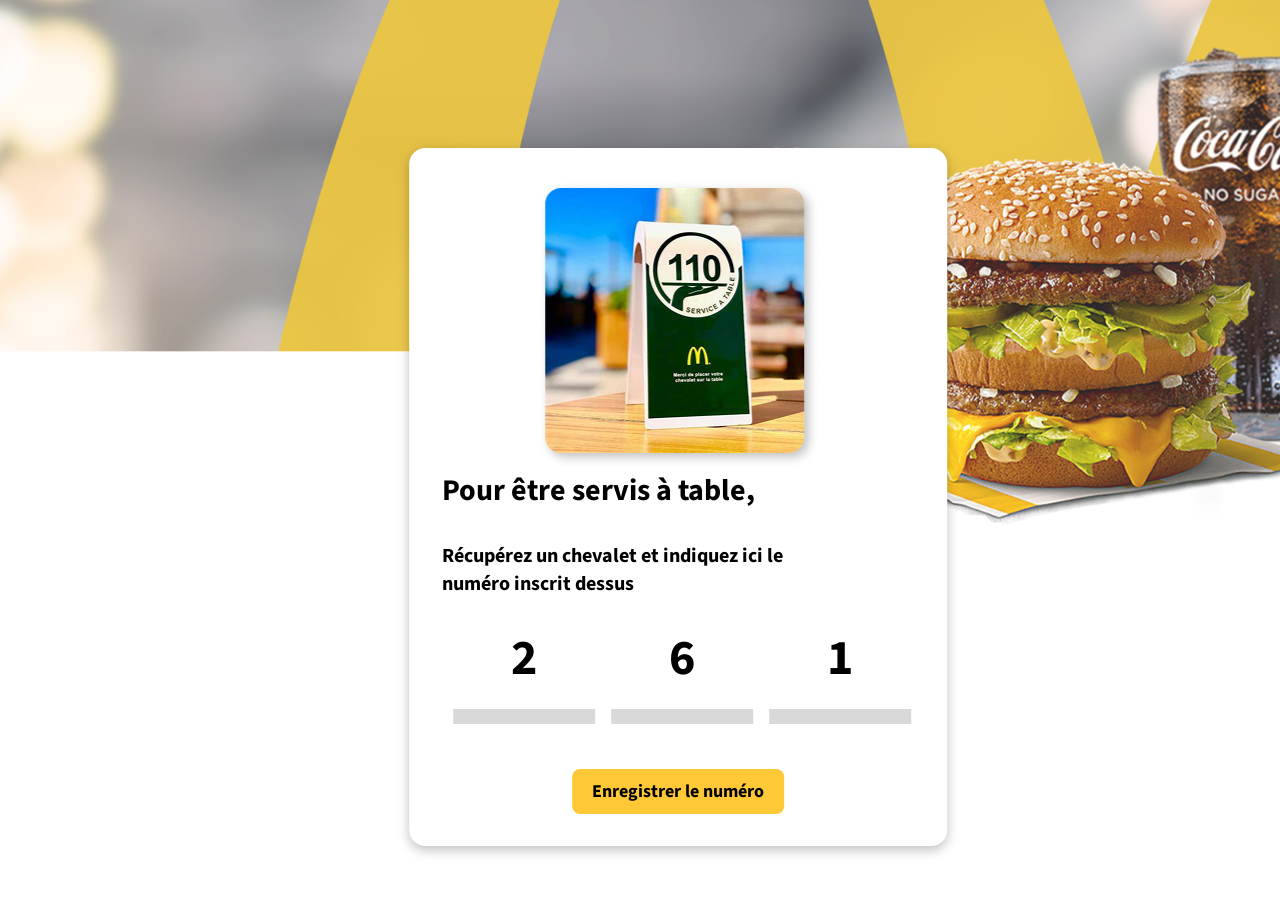
==== chevalet.html @ a79e7923 "creation popup boissons petites-grandes + renommage class et id" ====
<!doctype html>
<html lang="fr">
  <head>
    <meta charset="UTF-8" />
    <meta name="viewport" content="width=device-width, initial-scale=1.0" />
    <title>Wacdo</title>
    <link rel="stylesheet" href="./css/chevalet.css" />
    <link rel="stylesheet" href="./css/style.css" />
    <link rel="preconnect" href="https://fonts.googleapis.com" />
    <link rel="preconnect" href="https://fonts.gstatic.com" crossorigin />
    <link href="https://fonts.googleapis.com/css2?family=Source+Sans+3:ital,wght@0,200..900;1,200..900&display=swap" rel="stylesheet" />
  </head>
  <body>
    <div id="fond-ecran"></div>

    <section id="container-menu-chevalet">
      <div id="container-img-chevalet">
        <img src="./assets/chevalet.png" alt="Illustration Chevalet" />
      </div>
      <div id="menu-chevalet-titre-p">
        <h1>Pour être servis à table,</h1>

        <p id="texte-chevalet">Récupérez un chevalet et indiquez ici le numéro inscrit dessus</p>

        <form method="get" action="">
          <div id="form-numero-chevalet">
            <label for="numero-un"></label>
            <input class="input-numero-chevalet" type="text" id="numero-un" name="numero-un" maxlength="1" size="1" value="2" />
            <label for="numero-deux"></label>
            <input class="input-numero-chevalet" type="text" id="numero-deux" name="numero-deux" maxlength="1" size="1" value="6" />
            <label for="numero-trois"></label>
            <input class="input-numero-chevalet" type="text" id="numero-trois" name="numero-trois" maxlength="1" size="1" value="1" />
          </div>
          <div id="form-btn">
            <input class="btn-chevalet" type="submit" value="Enregistrer le numéro" />
          </div>
        </form>
      </div>
    </section>
  </body>
</html>
---- css/chevalet.css ----
/* --------------------------------------------- Menu chevalet --------------------------------------------- */

#container-menu-chevalet {
  display: flex;
  flex-direction: column;
  justify-content: space-around;
  width: 42%;
  background-color: white;
  border-radius: 16px;
  box-shadow: 0 4px 12px 0 rgba(0, 0, 0, 0.25);
  padding: 32px;
  position: absolute;
  bottom: 6%;
  left: 53%;
  z-index: 2; /*image devant le fond d'écran*/
  transform: translateX(-50%); /*placement au milieu*/
}

#container-img-chevalet {
  display: flex;
  justify-content: center;
  align-content: center;
  align-items: center;
}

#menu-chevalet-titre-p {
  display: flex;
  flex-direction: column;
}

h1 {
  font-weight: 700;
  font-size: 42px;
}

#texte-chevalet {
  font-weight: 700;
  font-size: 26px;
  padding-top: 45px;
  width: 80%;
}

/* --------------------------------------------- Numero chevalet --------------------------------------------- */

form label .input-numero-chevalet {
  display: flex;
  flex-direction: row;
  justify-content: center;
  padding-left: 15px;
  padding-right: 15px;
  gap: 15px;
}

#form-numero-chevalet {
  display: flex;
  justify-content: space-around;
  align-items: center;
  padding-top: 20px;
  padding-bottom: 80px;
}

.input-numero-chevalet {
  padding-top: 30px;
  padding-bottom: 30px;
  font-size: 96px;
  font-weight: 700;
  text-align: center;
  border: none;
  border-bottom: 15px solid #d9d9d9;
  width: 30%;
}

/* --------------------------------------------- Bouton chevalet --------------------------------------------- */

#form-btn {
  display: flex;
  align-content: center;
  justify-content: center;
  align-items: center;
}

.btn-chevalet {
  background-color: #ffc836;
  padding: 16px 32px;
  border-radius: 8px;
  font-weight: 700;
  font-size: 18px;
  border: none;
  cursor: pointer;
}

/* --------------------------------------------- Responsive --------------------------------------------- */

/* --------------------------------------------- Responsive page chevalet --------------------------------------------- */

/* --------------------- Petit pc Nest Hub Max -------------------*/

@media (max-width: 1280px) {
  #menu-chevalet {
    padding: 18px;
  }
  h1 {
    font-size: 30px;
  }

  #texte-chevalet {
    font-size: 20px;
    padding-top: 30px;
  }

  .input-numero-chevalet {
    font-size: 50px;
    padding-top: 15px;
    padding-bottom: 15px;
  }

  #form-numero-chevalet {
    padding-top: 10px;
    padding-bottom: 45px;
  }

  .btn-chevalet {
    padding: 10px 20px;
  }
}

/* --------------------- Tablette ipad air vertical -------------------*/

@media (max-width: 820px) {
  #menu-chevalet {
    width: 60.3%;
    height: 62.9%;
  }
}
---- css/style.css ----
/* --------------------------------------------- Général --------------------------------------------- */

* {
  margin: 0;
  padding: 0;
  font-family: "Source Sans 3";
  box-sizing: border-box;
}

body {
  max-width: 1920px;
  max-height: 1080px;
  overflow-x: hidden; /* évite la barre horizontale et cache ce qui dépasse */
  background-color: white;
}

#fond-ecran {
  background-image: url("../assets/mc_landing_banner.png");
  opacity: 0.85;
  position: fixed;
  top: -90px;
  width: 118%;
  height: 100vh;
  background-size: contain;
  background-position: top right;
  background-repeat: no-repeat;
  z-index: -1;
}
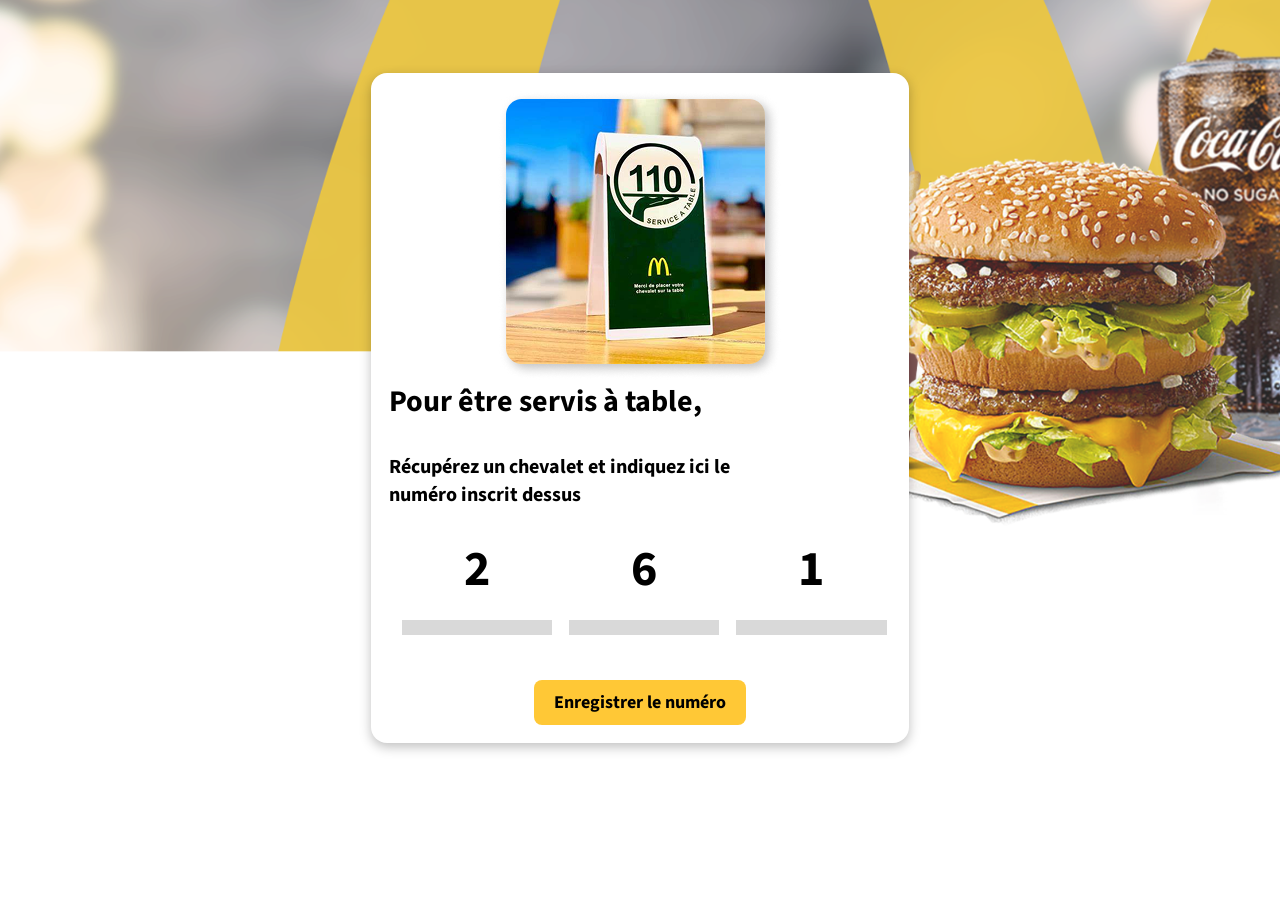
==== commit 77a48b82: "Fixation des erreurs W3C" ====
--- a/chevalet.html
+++ b/chevalet.html
@@ -22,7 +22,7 @@
 
         <p id="texte-chevalet">Récupérez un chevalet et indiquez ici le numéro inscrit dessus</p>
 
-        <form method="get" action="">
+        <form method="get">
           <div id="form-numero-chevalet">
             <label for="numero-un"></label>
             <input class="input-numero-chevalet" type="text" id="numero-un" name="numero-un" maxlength="1" size="1" value="2" />
--- a/css/chevalet.css
+++ b/css/chevalet.css
@@ -11,9 +11,8 @@
   padding: 32px;
   position: absolute;
   bottom: 6%;
-  left: 53%;
   z-index: 2; /*image devant le fond d'écran*/
-  transform: translateX(-50%); /*placement au milieu*/
+  margin-left: 29%;
 }
 
 #container-img-chevalet {
@@ -90,21 +89,23 @@
 }
 
 /* --------------------------------------------- Responsive --------------------------------------------- */
-
-/* --------------------------------------------- Responsive page chevalet --------------------------------------------- */
-
-/* --------------------- Petit pc Nest Hub Max -------------------*/
-
-@media (max-width: 1280px) {
-  #menu-chevalet {
-    padding: 18px;
+@media (max-width: 1314px) {
+  #texte-chevalet {
+    font-size: 20px;
   }
   h1 {
     font-size: 30px;
   }
+}
+
+@media (max-width: 1280px) {
+  #container-menu-chevalet {
+    padding: 18px;
+    bottom: 17.5%;
+    height: auto;
+  }
 
   #texte-chevalet {
-    font-size: 20px;
     padding-top: 30px;
   }
 
@@ -124,11 +125,23 @@
   }
 }
 
-/* --------------------- Tablette ipad air vertical -------------------*/
-
-@media (max-width: 820px) {
-  #menu-chevalet {
-    width: 60.3%;
-    height: 62.9%;
+@media (max-width: 978px) {
+  #container-menu-chevalet {
+    width: 60%;
+    height: auto;
+    margin-left: 22%;
   }
 }
+
+@media (max-width: 682px) {
+  #container-menu-chevalet {
+    width: 60%;
+    height: auto;
+  }
+}
+
+@media (max-width: 625px) {
+  #container-img-chevalet img {
+    width: 70%;
+  }
+}
--- a/css/style.css
+++ b/css/style.css
@@ -7,7 +7,8 @@
   box-sizing: border-box;
 }
 
-body {
+body,
+main {
   max-width: 1920px;
   max-height: 1080px;
   overflow-x: hidden; /* évite la barre horizontale et cache ce qui dépasse */
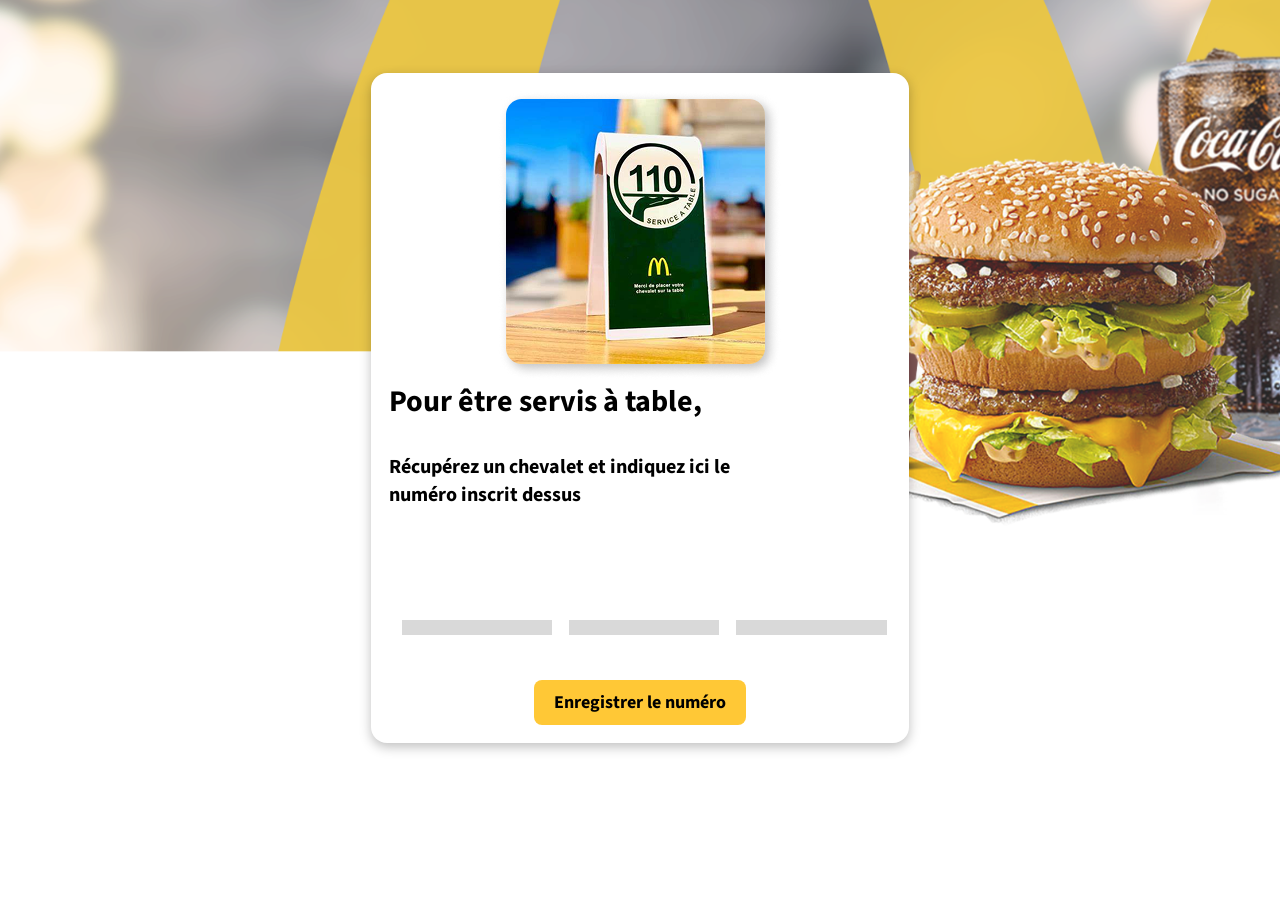
==== commit 4d2b8026: "Ajout de la bordure à la selection d'un choix de paiement + message de confirmation et verification " ====
--- a/chevalet.html
+++ b/chevalet.html
@@ -25,11 +25,11 @@
         <form method="get">
           <div id="form-numero-chevalet">
             <label for="numero-un"></label>
-            <input class="input-numero-chevalet" type="text" id="numero-un" name="numero-un" maxlength="1" size="1" value="2" />
+            <input class="input-numero-chevalet" type="text" id="numero-un" name="numero-un" maxlength="1" inputmode="numeric" size="1" value="" />
             <label for="numero-deux"></label>
-            <input class="input-numero-chevalet" type="text" id="numero-deux" name="numero-deux" maxlength="1" size="1" value="6" />
+            <input class="input-numero-chevalet" type="text" id="numero-deux" name="numero-deux" maxlength="1" inputmode="numeric" size="1" value="" />
             <label for="numero-trois"></label>
-            <input class="input-numero-chevalet" type="text" id="numero-trois" name="numero-trois" maxlength="1" size="1" value="1" />
+            <input class="input-numero-chevalet" type="text" id="numero-trois" name="numero-trois" maxlength="1" inputmode="numeric" size="1" value="" />
           </div>
           <div id="form-btn">
             <input class="btn-chevalet" type="submit" value="Enregistrer le numéro" />
@@ -37,5 +37,6 @@
         </form>
       </div>
     </section>
+    <script src="./js/chevalet.js"></script>
   </body>
 </html>
--- a/css/style.css
+++ b/css/style.css
@@ -7,12 +7,16 @@
   box-sizing: border-box;
 }
 
-body,
-main {
-  max-width: 1920px;
-  max-height: 1080px;
+html, 
+body {
   overflow-x: hidden; /* évite la barre horizontale et cache ce qui dépasse */
   background-color: white;
+  height: 100%;
+}
+
+body {
+  max-width: 1920px;
+  margin: 0 auto;
 }
 
 #fond-ecran {
@@ -25,5 +29,4 @@
   background-size: contain;
   background-position: top right;
   background-repeat: no-repeat;
-  z-index: -1;
 }
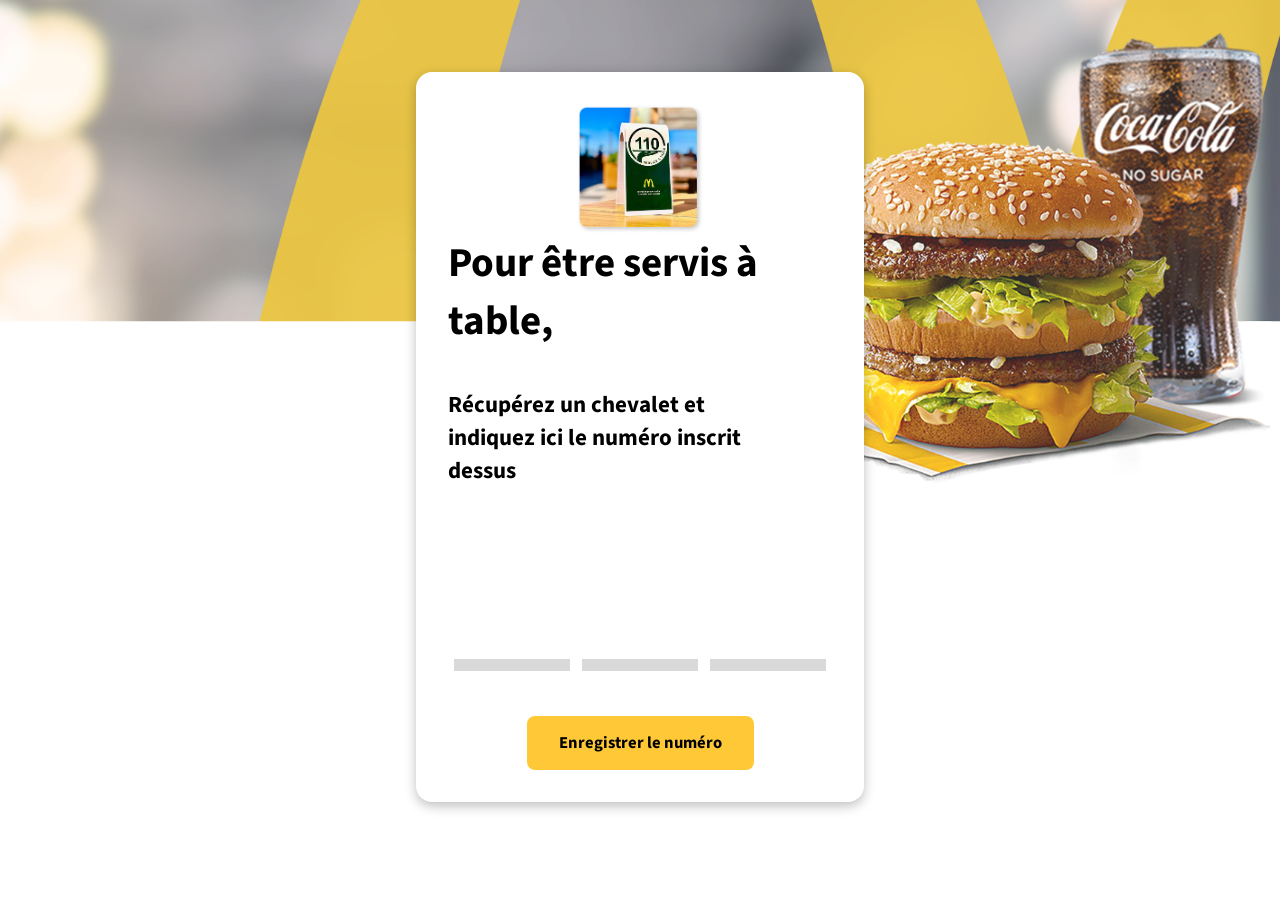
==== commit 0a2c6313: "Fin de l'accessibilité avec wave + repassage validator W3C" ====
--- a/chevalet.html
+++ b/chevalet.html
@@ -24,11 +24,11 @@
 
         <form method="get">
           <div id="form-numero-chevalet">
-            <label for="numero-un"></label>
+            <label for="numero-un" class="cache-label">Premier chiffre du numéro de chevalet</label>
             <input class="input-numero-chevalet" type="text" id="numero-un" name="numero-un" maxlength="1" inputmode="numeric" size="1" value="" />
-            <label for="numero-deux"></label>
+            <label for="numero-deux" class="cache-label">Deuxième chiffre du numéro de chevalet</label>
             <input class="input-numero-chevalet" type="text" id="numero-deux" name="numero-deux" maxlength="1" inputmode="numeric" size="1" value="" />
-            <label for="numero-trois"></label>
+            <label for="numero-trois" class="cache-label">Troisième chiffre du numéro de chevalet</label>
             <input class="input-numero-chevalet" type="text" id="numero-trois" name="numero-trois" maxlength="1" inputmode="numeric" size="1" value="" />
           </div>
           <div id="form-btn">
--- a/css/chevalet.css
+++ b/css/chevalet.css
@@ -4,15 +4,16 @@
   display: flex;
   flex-direction: column;
   justify-content: space-around;
-  width: 42%;
+  width: clamp(280px, 35vw, 550px);
   background-color: white;
   border-radius: 16px;
   box-shadow: 0 4px 12px 0 rgba(0, 0, 0, 0.25);
-  padding: 32px;
+  padding: clamp(12px, 2.5vw, 32px);
   position: absolute;
-  bottom: 6%;
-  z-index: 2; /*image devant le fond d'écran*/
-  margin-left: 29%;
+  top: 6%;
+  left: 50%;
+  transform: translateX(-50%);
+  z-index: 2;
 }
 
 #container-img-chevalet {
@@ -22,6 +23,12 @@
   align-items: center;
 }
 
+#container-img-chevalet img {
+  width: auto;
+  height: clamp(50px, 12vw, 130px);
+  object-fit: contain;
+}
+
 #menu-chevalet-titre-p {
   display: flex;
   flex-direction: column;
@@ -29,13 +36,13 @@
 
 h1 {
   font-weight: 700;
-  font-size: 42px;
+  font-size: clamp(18px, 3.2vw, 42px);
 }
 
 #texte-chevalet {
   font-weight: 700;
-  font-size: 26px;
-  padding-top: 45px;
+  font-size: clamp(11px, 1.8vw, 26px);
+  padding-top: clamp(10px, 3vw, 45px);
   width: 80%;
 }
 
@@ -50,6 +57,19 @@
   gap: 15px;
 }
 
+
+.cache-label {
+  position: absolute;
+  width: 1px;
+  height: 1px;
+  padding: 0;
+  margin: -1px;
+  overflow: hidden;
+  clip: rect(0, 0, 0, 0);
+  white-space: nowrap;
+  border: 0;
+}
+
 #form-numero-chevalet {
   display: flex;
   justify-content: space-around;
@@ -59,13 +79,13 @@
 }
 
 .input-numero-chevalet {
-  padding-top: 30px;
-  padding-bottom: 30px;
-  font-size: 96px;
+  padding-top: clamp(5px, 2vw, 30px);
+  padding-bottom: clamp(5px, 2vw, 30px);
+  font-size: clamp(20px, 6vw, 96px);
   font-weight: 700;
   text-align: center;
   border: none;
-  border-bottom: 15px solid #d9d9d9;
+  border-bottom: clamp(4px, 1vw, 15px) solid #d9d9d9;
   width: 30%;
 }
 
@@ -80,68 +100,97 @@
 
 .btn-chevalet {
   background-color: #ffc836;
-  padding: 16px 32px;
+  padding: clamp(6px, 1.2vw, 16px) clamp(12px, 2.5vw, 32px);
   border-radius: 8px;
   font-weight: 700;
-  font-size: 18px;
+  font-size: clamp(10px, 1.3vw, 18px);
   border: none;
   cursor: pointer;
 }
 
 /* --------------------------------------------- Responsive --------------------------------------------- */
-@media (max-width: 1314px) {
-  #texte-chevalet {
-    font-size: 20px;
-  }
-  h1 {
-    font-size: 30px;
-  }
-}
 
-@media (max-width: 1280px) {
+
+
+/* *********************************************************
+   1. Tablettes + petits écrans paysage
+************************************************************/
+
+
+
+@media (min-width: 979px) and (max-width: 1314px) {
   #container-menu-chevalet {
-    padding: 18px;
-    bottom: 17.5%;
-    height: auto;
-  }
-
-  #texte-chevalet {
-    padding-top: 30px;
-  }
-
-  .input-numero-chevalet {
-    font-size: 50px;
-    padding-top: 15px;
-    padding-bottom: 15px;
+    top: 8%;
   }
 
   #form-numero-chevalet {
     padding-top: 10px;
     padding-bottom: 45px;
   }
+}
 
-  .btn-chevalet {
-    padding: 10px 20px;
+/* *********************************************************
+   2. Mobile paysage + tablette portrait
+************************************************************/
+
+
+@media (max-width: 978px) and (orientation: landscape) {
+  #container-menu-chevalet {
+    max-height: 85vh;
+    top: 15%;
+  }
+
+  #form-numero-chevalet {
+    padding-top: 5px;
+    padding-bottom: 15px;
+    gap: 10px;
+  }
+
+  form label .input-numero-chevalet {
+    justify-content: center;
+    padding-left: 5px;
+    padding-right: 5px;
+    gap: 8px;
+  }
+
+  .input-numero-chevalet {
+    width: 15%;
+  }
+
+  #form-btn {
+    padding-top: 15px;
   }
 }
 
-@media (max-width: 978px) {
+/* *********************************************************
+   3. Mobile portrait (tous formats)
+************************************************************/
+
+
+@media (max-width: 978px) and (orientation: portrait) {
   #container-menu-chevalet {
-    width: 60%;
-    height: auto;
-    margin-left: 22%;
+    max-height: 85vh;
+    top: 20%;
   }
-}
 
-@media (max-width: 682px) {
-  #container-menu-chevalet {
-    width: 60%;
-    height: auto;
+  #form-numero-chevalet {
+    padding-top: 0;
+    padding-bottom: 10px;
+    gap: 8px;
   }
-}
 
-@media (max-width: 625px) {
-  #container-img-chevalet img {
-    width: 70%;
+  form label .input-numero-chevalet {
+    justify-content: center;
+    padding-left: 5px;
+    padding-right: 5px;
+    gap: 5px;
   }
-}
+
+  .input-numero-chevalet {
+    width: 15%;
+  }
+
+  #form-btn {
+    padding-top: 12px;
+  }
+}
--- a/css/style.css
+++ b/css/style.css
@@ -3,11 +3,11 @@
 * {
   margin: 0;
   padding: 0;
-  font-family: "Source Sans 3";
+  font-family: 'Source Sans 3';
   box-sizing: border-box;
 }
 
-html, 
+html,
 body {
   overflow-x: hidden; /* évite la barre horizontale et cache ce qui dépasse */
   background-color: white;
@@ -20,11 +20,11 @@
 }
 
 #fond-ecran {
-  background-image: url("../assets/mc_landing_banner.png");
+  background-image: url('../assets/mc_landing_banner.png');
   opacity: 0.85;
   position: fixed;
   top: -90px;
-  width: 118%;
+  width: 110%;
   height: 100vh;
   background-size: contain;
   background-position: top right;
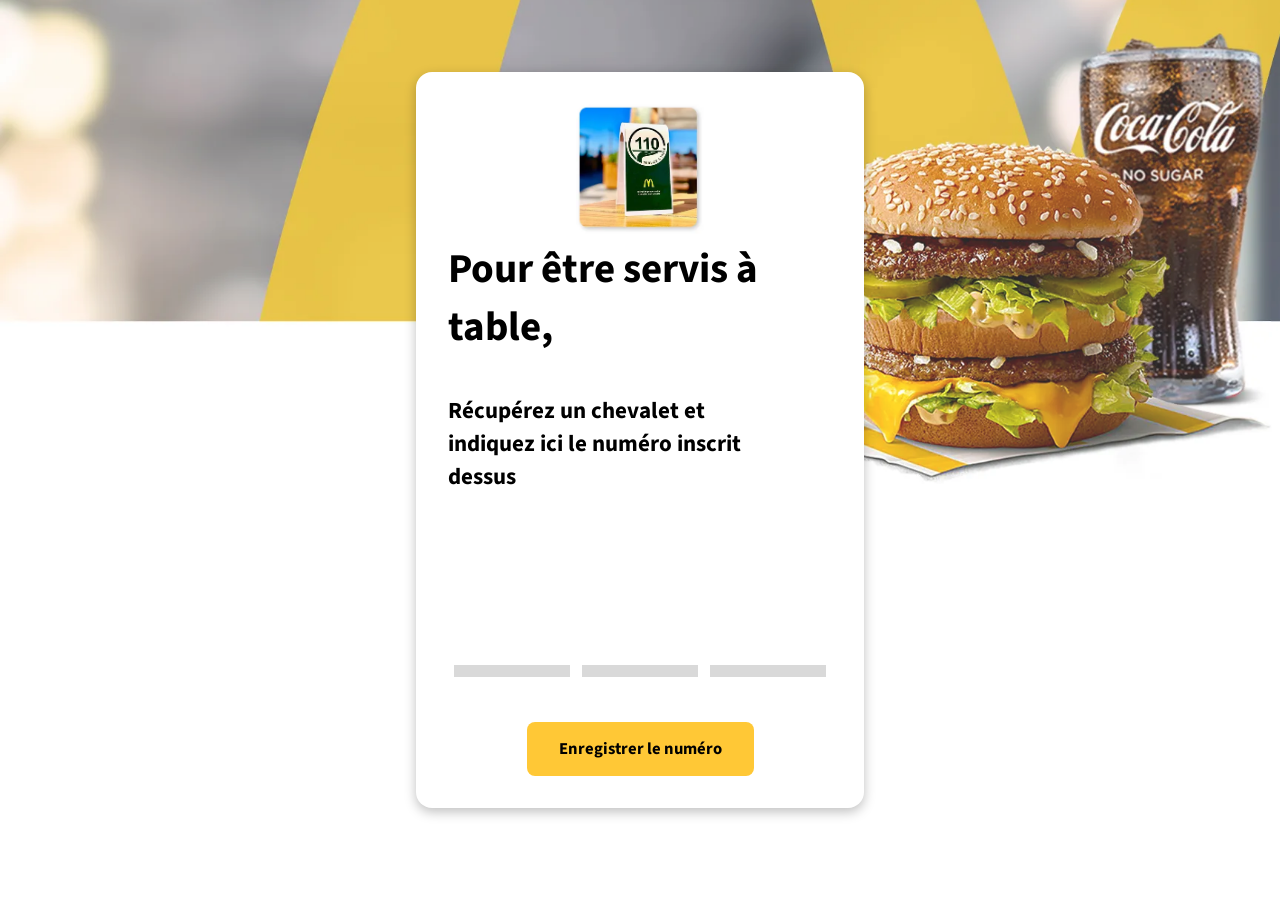
==== commit 23363c74: "Ajout des images en webp sur la page chevalet+ paiements + remerciements + modif du css + verificati" ====
--- a/chevalet.html
+++ b/chevalet.html
@@ -15,7 +15,10 @@
 
     <section id="container-menu-chevalet">
       <div id="container-img-chevalet">
-        <img src="./assets/chevalet.png" alt="Illustration Chevalet" />
+          <picture>
+            <source srcset="assets/webp/chevalet.webp" type="image/webp">
+            <img src="./assets/chevalet.png" alt="Illustration Chevalet" />
+          </picture>
       </div>
       <div id="menu-chevalet-titre-p">
         <h1>Pour être servis à table,</h1>
--- a/css/chevalet.css
+++ b/css/chevalet.css
@@ -1,4 +1,8 @@
 /* --------------------------------------------- Menu chevalet --------------------------------------------- */
+
+*, *::before, *::after {
+  box-sizing: border-box;
+}
 
 #container-menu-chevalet {
   display: flex;
@@ -136,13 +140,29 @@
 
 @media (max-width: 978px) and (orientation: landscape) {
   #container-menu-chevalet {
-    max-height: 85vh;
-    top: 15%;
+    max-height: 92vh;
+    top: 20%;
+    overflow-y: auto;
+    padding: 10px 20px;
+  }
+
+  #container-img-chevalet img {
+    height: clamp(30px, 8vh, 60px);
+  }
+
+  h1 {
+    font-size: clamp(14px, 4vh, 22px);
+  }
+
+  #texte-chevalet {
+    font-size: clamp(10px, 2vh, 14px);
+    padding-top: clamp(4px, 1.5vh, 10px);
+    width: 100%;
   }
 
   #form-numero-chevalet {
     padding-top: 5px;
-    padding-bottom: 15px;
+    padding-bottom: 10px;
     gap: 10px;
   }
 
@@ -155,10 +175,19 @@
 
   .input-numero-chevalet {
     width: 15%;
+    padding-top: clamp(2px, 1vh, 8px);
+    padding-bottom: clamp(2px, 1vh, 8px);
+    font-size: clamp(16px, 5vh, 32px);
+    border-bottom-width: clamp(2px, 0.6vh, 6px);
   }
 
   #form-btn {
-    padding-top: 15px;
+    padding-top: 8px;
+  }
+
+  .btn-chevalet {
+    padding: 6px 16px;
+    font-size: clamp(10px, 2vh, 14px);
   }
 }
 
--- a/css/style.css
+++ b/css/style.css
@@ -9,7 +9,7 @@
 
 html,
 body {
-  overflow-x: hidden; /* évite la barre horizontale et cache ce qui dépasse */
+  overflow-x: hidden;
   background-color: white;
   height: 100%;
 }
@@ -21,6 +21,10 @@
 
 #fond-ecran {
   background-image: url('../assets/mc_landing_banner.png');
+  background-image: image-set(
+    url('../assets/webp/mc_landing_banner.webp') type('image/webp'),
+    url('../assets/mc_landing_banner.png') type('image/png')
+  );
   opacity: 0.85;
   position: fixed;
   top: -90px;
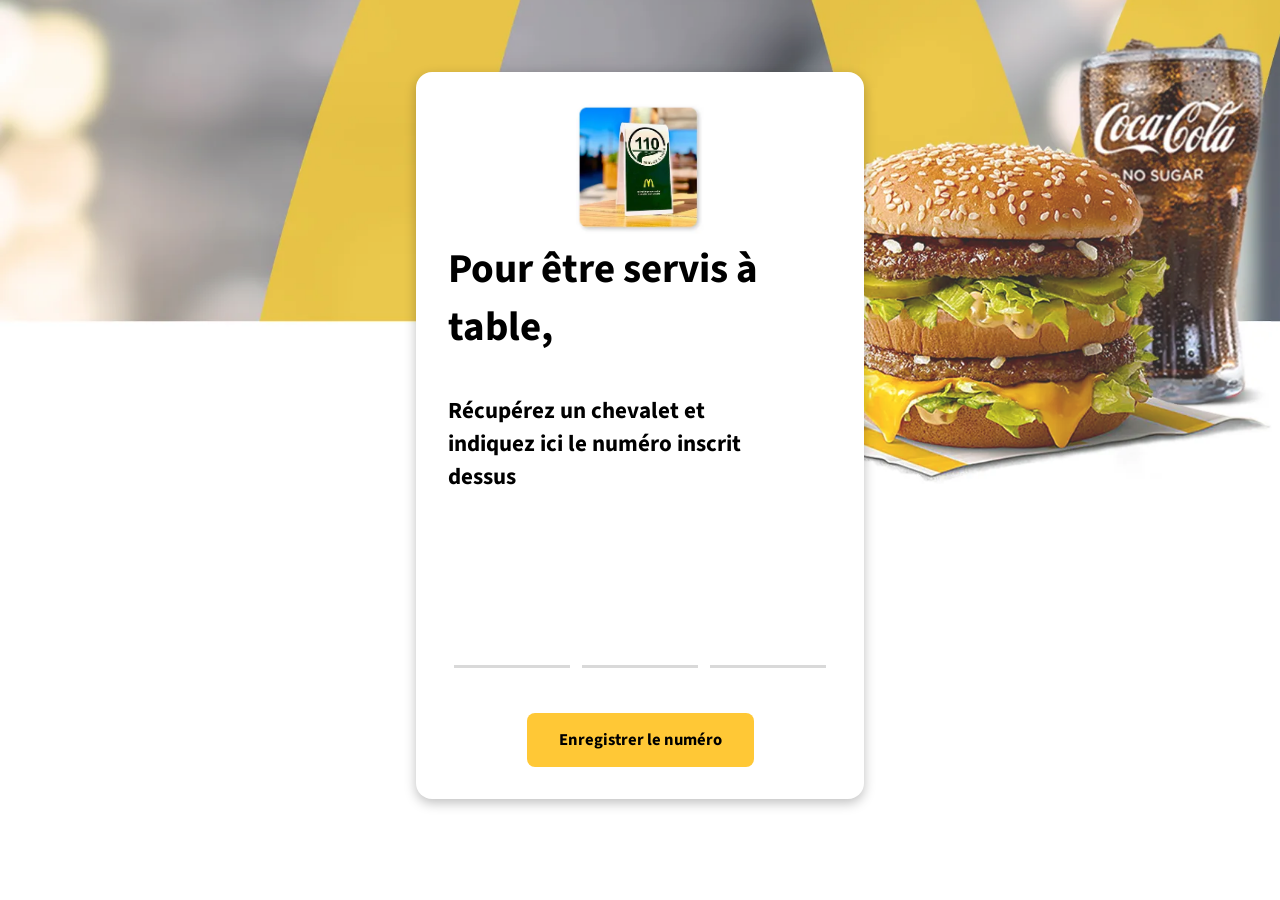
==== commit 7c3b5f38: "minification des fichiers CSS" ====
--- a/chevalet.html
+++ b/chevalet.html
@@ -4,8 +4,10 @@
     <meta charset="UTF-8" />
     <meta name="viewport" content="width=device-width, initial-scale=1.0" />
     <title>Wacdo</title>
-    <link rel="stylesheet" href="./css/chevalet.css" />
-    <link rel="stylesheet" href="./css/style.css" />
+    <!-- <link rel="stylesheet" href="./css/chevalet.css" /> -->
+    <link rel="stylesheet" href="./css/chevalet.min.css" />
+    <!-- <link rel="stylesheet" href="./css/style.css" /> -->
+    <link rel="stylesheet" href="./css/style.min.css" />
     <link rel="preconnect" href="https://fonts.googleapis.com" />
     <link rel="preconnect" href="https://fonts.gstatic.com" crossorigin />
     <link href="https://fonts.googleapis.com/css2?family=Source+Sans+3:ital,wght@0,200..900;1,200..900&display=swap" rel="stylesheet" />
--- a/css/chevalet.min.css
+++ b/css/chevalet.min.css
@@ -0,0 +1 @@
+#container-img-chevalet,#form-btn{display:flex;align-content:center}*,::after,::before{box-sizing:border-box}#container-menu-chevalet{display:flex;flex-direction:column;justify-content:space-around;width:clamp(280px,35vw,550px);background-color:#fff;border-radius:16px;box-shadow:0 4px 12px 0 rgba(0,0,0,.25);padding:clamp(12px,2.5vw,32px);position:absolute;top:6%;left:50%;transform:translateX(-50%);z-index:2}#container-img-chevalet{justify-content:center;align-items:center}#container-img-chevalet img{width:auto;height:clamp(50px,12vw,130px);object-fit:contain}#menu-chevalet-titre-p{display:flex;flex-direction:column}h1{font-weight:700;font-size:clamp(18px, 3.2vw, 42px)}#texte-chevalet{font-weight:700;font-size:clamp(11px, 1.8vw, 26px);padding-top:clamp(10px,3vw,45px);width:80%}form label .input-numero-chevalet{display:flex;flex-direction:row;justify-content:center;padding-left:15px;padding-right:15px;gap:15px}.cache-label{position:absolute;width:1px;height:1px;padding:0;margin:-1px;overflow:hidden;clip:rect(0,0,0,0);white-space:nowrap;border:0}#form-numero-chevalet{display:flex;justify-content:space-around;align-items:center;padding-top:20px;padding-bottom:80px}.input-numero-chevalet{padding-top:clamp(5px,2vw,30px);padding-bottom:clamp(5px,2vw,30px);font-size:clamp(20px, 6vw, 96px);font-weight:700;text-align:center;border:none;border-bottom:solid #d9d9d9;width:30%}#form-btn{justify-content:center;align-items:center}.btn-chevalet{background-color:#ffc836;padding:clamp(6px,1.2vw,16px) clamp(12px,2.5vw,32px);border-radius:8px;font-weight:700;font-size:clamp(10px, 1.3vw, 18px);border:none;cursor:pointer}@media (min-width:979px) and (max-width:1314px){#container-menu-chevalet{top:8%}#form-numero-chevalet{padding-top:10px;padding-bottom:45px}}@media (max-width:978px) and (orientation:landscape){#container-menu-chevalet{max-height:92vh;top:20%;overflow-y:auto;padding:10px 20px}#container-img-chevalet img{height:clamp(30px,8vh,60px)}h1{font-size:clamp(14px, 4vh, 22px)}#texte-chevalet{font-size:clamp(10px, 2vh, 14px);padding-top:clamp(4px,1.5vh,10px);width:100%}#form-numero-chevalet{padding-top:5px;padding-bottom:10px;gap:10px}form label .input-numero-chevalet{justify-content:center;padding-left:5px;padding-right:5px;gap:8px}.input-numero-chevalet{width:15%;padding-top:clamp(2px,1vh,8px);padding-bottom:clamp(2px,1vh,8px);font-size:clamp(16px, 5vh, 32px);border-bottom-width:clamp(2px,.6vh,6px)}#form-btn{padding-top:8px}.btn-chevalet{padding:6px 16px;font-size:clamp(10px, 2vh, 14px)}}@media (max-width:978px) and (orientation:portrait){#container-menu-chevalet{max-height:85vh;top:20%}#form-numero-chevalet{padding-top:0;padding-bottom:10px;gap:8px}form label .input-numero-chevalet{justify-content:center;padding-left:5px;padding-right:5px;gap:5px}.input-numero-chevalet{width:15%}#form-btn{padding-top:12px}}
--- a/css/style.min.css
+++ b/css/style.min.css
@@ -0,0 +1,4 @@
+*{margin:0;padding:0;font-family:'Source Sans 3';box-sizing:border-box}body,html{overflow-x:hidden;background-color:#fff;height:100%}body{max-width:1920px;margin:0 auto}#fond-ecran{background-image:url('../assets/mc_landing_banner.png');background-image:image-set(
+    url('../assets/webp/mc_landing_banner.webp') type('image/webp'),
+    url('../assets/mc_landing_banner.png') type('image/png')
+  );opacity:.85;position:fixed;top:-90px;width:110%;height:100vh;background-size:contain;background-position:top right;background-repeat:no-repeat}
